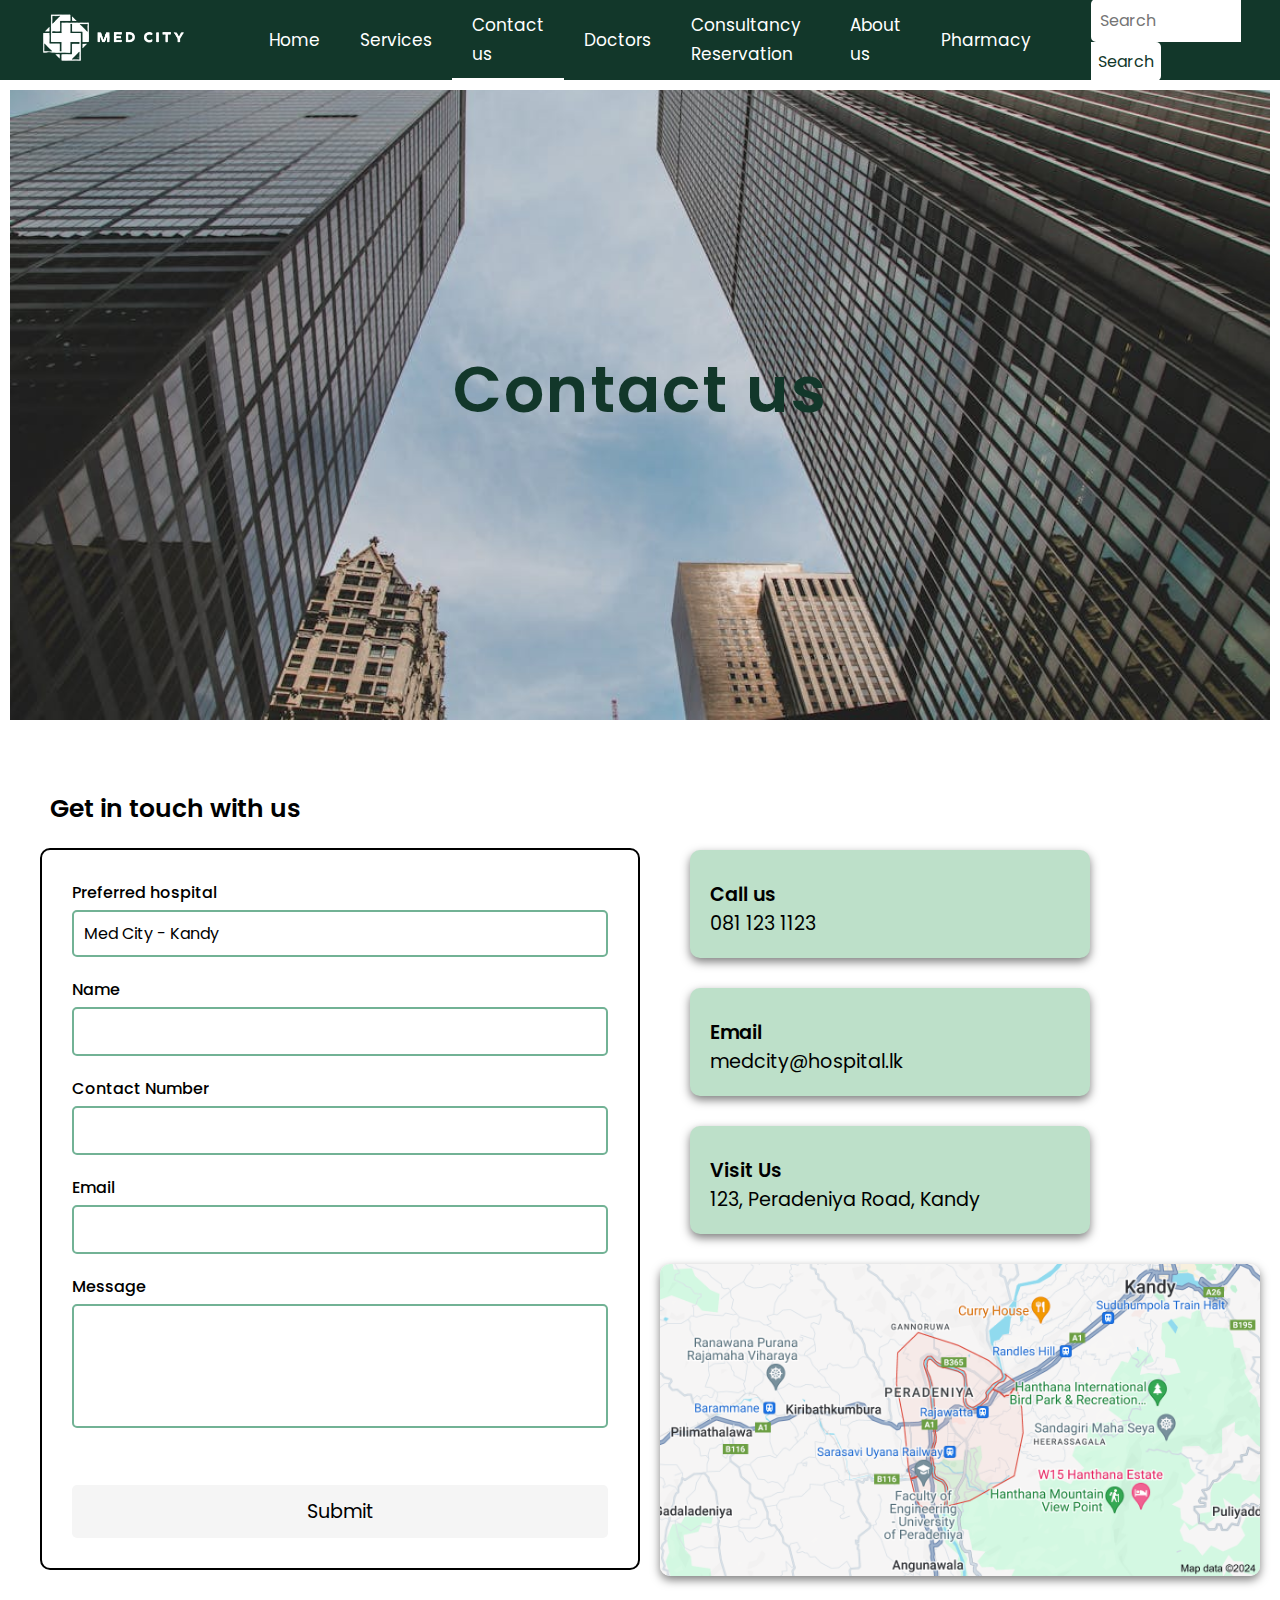
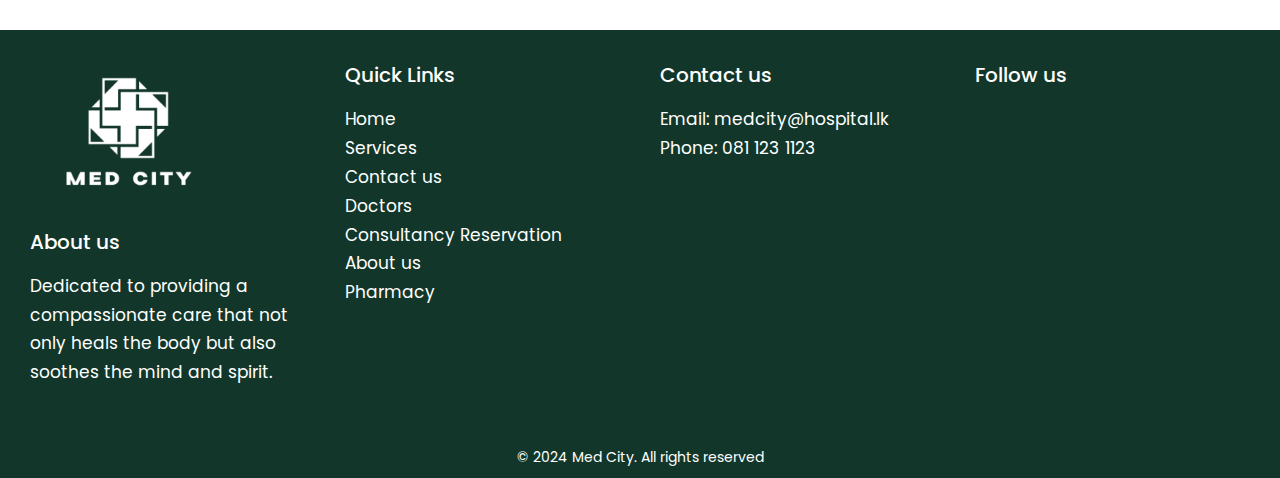
==== contact us.html @ abb5e2ea "Add files via upload" ====
<!DOCTYPE html>
<html lang="en">
<head>
    <meta charset="UTF-8">
    <meta name="viewport" content="width=device-width, initial-scale=1.0">
    <title>Med City</title>
    <link rel="stylesheet" href="./contact.css">
    <link rel="stylesheet" href="./reset.css">
    <link rel="apple-touch-icon" sizes="180x180" href="./apple-touch-icon.png">
    <link rel="icon" type="image/png" sizes="32x32" href="./favicon-32x32.png">
    <link rel="icon" type="image/png" sizes="16x16" href="./favicon-16x16.png">
    <link rel="manifest" href="./site.webmanifest">
    <link rel="mask-icon" href="./safari-pinned-tab.svg" color="#ffffff">
    <meta name="msapplication-TileColor" content="#da532c">
    <meta name="theme-color" content="#ffffff">
    <link rel="preconnect" href="https://fonts.googleapis.com">
<link rel="preconnect" href="https://fonts.gstatic.com" crossorigin>
<link href="https://fonts.googleapis.com/css2?family=Poppins:ital,wght@0,100;0,200;0,300;0,400;0,500;0,600;0,700;0,800;0,900;1,100;1,200;1,300;1,400;1,500;1,600;1,700;1,800;1,900&display=swap" rel="stylesheet">

<!--Flaticons link-->
<link rel='stylesheet' href='https://cdn-uicons.flaticon.com/2.5.1/uicons-solid-rounded/css/uicons-solid-rounded.css'>
<link rel='stylesheet' href='https://cdn-uicons.flaticon.com/2.5.1/uicons-bold-rounded/css/uicons-bold-rounded.css'>
<link rel='stylesheet' href='https://cdn-uicons.flaticon.com/2.5.1/uicons-solid-rounded/css/uicons-solid-rounded.css'>
<link rel='stylesheet' href='https://cdn-uicons.flaticon.com/2.5.1/uicons-regular-rounded/css/uicons-regular-rounded.css'>
<link rel='stylesheet' href='https://cdn-uicons.flaticon.com/2.5.1/uicons-solid-straight/css/uicons-solid-straight.css'>
<link rel='stylesheet' href='https://cdn-uicons.flaticon.com/2.5.1/uicons-brands/css/uicons-brands.css'>
</head>
<body>
    <!--navigation bar-->
    <header>
        <section>
            <nav>
                <input type="checkbox" id="sidebar-active">
                <label for="sidebar-active" class="open-sidebar-button">
                    <svg xmlns="http://www.w3.org/2000/svg" height="32px" viewBox="0 -960 960 960" width="32px" fill="#5f6368"><path d="M120-240v-80h720v80H120Zm0-200v-80h720v80H120Zm0-200v-80h720v80H120Z"/></svg>
                </label>
                <label id="overlay" for="sidebar-active"></label>
                <section class="links-container">
                    <label for="sidebar-active" class="close-sidebar-button">
                        <svg xmlns="http://www.w3.org/2000/svg" height="32px" viewBox="0 -960 960 960" width="32px" fill="#5f6368"><path d="m256-200-56-56 224-224-224-224 56-56 224 224 224-224 56 56-224 224 224 224-56 56-224-224-224 224Z"/></svg>
                    </label>
                <!--logo-->
                <section class="logo">
                    <a href="./index.html">
                    <img src="./main logo.png" alt=""></a>
                </section>
                <ul class="ul">
                    <li><a href="./index.html">Home</a></li>
                    <li><a href="./services.html">Services</a></li>
                    <li><a href="./contact us.html" class="active">Contact us</a></li>
                    <li><a href="./doctors.html">Doctors</a></li>
                    <li><a href="./reservation.html">Consultancy Reservation</a></li>
                    <li><a href="./about us.html">About us</a></li>
                    <li><a href="./pharmacy.html">Pharmacy</a></li>
                </ul>

                <!--search bar-->
                <div class="search-container">
                    <form action="/search" method="GET">
                        <input type="text" placeholder="Search" name="query" class="search-input">
                        <button type="submit" class="search-btn">Search</button>
                    </form>
                </div>
        </nav>
        </section>
    </header>

    <!--Main-->
   <section class="contact-container">
    <div class="overlay"></div>
    <div class="contact-image">
        <h2>Contact us</h2>
        <p></p>
    </div>
   </section>


    <!--contact us form-->
    <section class="contact">
    <form method="post">
        <h2>Get in touch with us</h2>
        <section class="contact-form">
            <fieldset>
                <div class="input-box">
                    <label for="hospital">Preferred hospital</label>
                    <select id="hospital" name="hospital" required>
                        <option value="kandy">Med City - Kandy</option>
                        <option value="colombo">Med City - Colombo</option>
                        <option value="galle">Med City - Galle</option>
                    </select>
                </div>

                <div class="input-box">
                    <label for="name">Name</label>
                    <input type="text" id="name" name="name" required>
                </div>

                <div class="input-box">
                    <label for="contact">Contact Number</label>
                    <input type="tel" id="contact" name="contact" required>
                </div>

                <div class="input-box">
                    <label for="email">Email</label>
                    <input type="email" id="email" name="email" required>
                </div>

                <div class="input-box">
                    <label for="message">Message</label>
                    <textarea id="message" name="message" rows="4" required></textarea>
                </div>

                <div class="submit-button">
                    <button type="submit">Submit</button>
                </div>
            </fieldset>
        </section>
    </form>

    <section class="contact-info">
        <div class="contact-box">
            <i class="fi fi-sr-phone-call"></i>
            <h3>Call us</h3>
            <p>081 123 1123</p>
        </div>    

        <div class="contact-box">
            <i class="fi fi-br-envelope-dot"></i>
            <h3>Email</h3>
            <p>medcity@hospital.lk</p>
        </div>

        <div class="contact-box">
            <i class="fi fi-sr-location-arrow"></i>
            <h3>Visit Us</h3>
            <p>123, Peradeniya Road, Kandy</p>
        </div>
        <img src="./Images/map.png" alt="map">

    </section>
</section>
    
<!--Footer-->
    <footer class="footer">
        <div class="footer-container">
            <div class="footer-row">
                <div class="footer-column">
                    <img src="./footer logo.png" alt="logo">
                    <h3>About us</h3>
                    <p>Dedicated to providing a compassionate care that not only heals the body but also soothes the mind and spirit.</p>
                </div>
                <div class="footer-column">
                    <h3>Quick Links</h3>
                    <ul>
                        <li><a href="./index.html">Home</a></li>
                            <li><a href="./services.html">Services</a></li>
                            <li><a href="./contact us.html">Contact us</a></li>
                            <li><a href="./doctors.html">Doctors</a></li>
                            <li><a href="./reservation.html">Consultancy Reservation</a></li>
                            <li><a href="./about us.html">About us</a></li>
                            <li><a href="./pharmacy.html">Pharmacy</a></li>
                    </ul>
                </div>
                <div class="footer-column">
                    <h3>Contact us</h3>
                    <p>Email: medcity@hospital.lk</p>
                    <p>Phone: 081 123 1123</p>
                </div>
                <div class="footer-column">
                    <h3>Follow us</h3>
                    <div class="social-icons">
                        <i class="fi fi-brands-whatsapp"></i>
                        <i class="fi fi-brands-instagram"></i>
                        <i class="fi fi-brands-facebook"></i>
                    </div>
                </div>
            </div>
        </div>
        <div class="footer-bottom">
            <p>&copy; 2024 Med City. All rights reserved</p>
        </div>
    </footer>
</body>
</html>

<!--Source
https://www.youtube.com/watch?v=8eFeIFKAKHw
-->
---- contact.css ----
/*CONTACT US PAGE*/
:root{
    --primary-color: #12372A;
    --background-color: #DAF1DE;
    --secondary-color: #bde0c9;
    --heading-color: #436850;
    --text-color: black;
    --border-radius: 10px;
    --font-size: 17px;
}
*{
    margin: 0;
    padding: 0;
}
html{
    font-size: 12pt;
    font-family: "Poppins", sans-serif;
}
nav{
    height: 80px;
    background-color: var(--primary-color);
    display: flex;
    justify-content: space-between;
    cursor: pointer;
}

/*logo*/
.logo{
    margin: 0 30px 0 30px;
    display: block;
    width: 200px;
}
.logo img{
    width: 100%;
}
.links-container{
    height: 100%;
    width: 100%;
    display: flex;
    flex-direction: row;
    align-items: center;
}
.ul{
    align-items: center;
    list-style-type: none;
    display: flex;
    flex-direction: row;
    font-size: var(--font-size);
    margin-left: 20px;
    margin-right: 40px;
}
.ul a{
    height: 100%;
    padding: 8px 20px;
    display: flex;
    align-items: center;
    text-decoration: none;
    color: white;
    position: relative;
}
ul a:hover{
    transition: all 0.5s ease;
    color: rgb(255, 255, 255);
}
li a::after{
    content: "";
    background-color: white;
    width: 0;
    position: absolute;
    height: 0.2rem;
    margin-top: 0.1rem;
    left: 0;
    top: 100%;
}
li a:hover::after{
    width: 100%;
    transition: all 0.3s ease;
}
ul a.active{
    position: relative;
}
ul a.active::after{
    width: 100%;
    transition: none;
}
nav svg{
    fill: white;
}
#sidebar-active{
    display: none;
}
.open-sidebar-button, .close-sidebar-button{
    display: none;
}


/*search bar*/
.services-container{
    display: flex;
    justify-content: space-between;
    margin-top: 20px;
}
.search-input{
    width: 150px;
    padding: 7px;
    border: 2px solid white;
    border-radius: 5px 0 0 5px;
    font-size: 1rem;
    outline: none;
    transition: width 0.4s ease;
    background-color: white;
}
.search-btn {
    background-color: white;
    padding: 7px;
    color: var(--primary-color);
    border: none;
    border-radius: 0 5px 5px 0;
    font-size: 1rem;
    transition: background-color 0.3s;
}
.search-btn:hover {
    background-color: var(--primary-color);
    color: white;
}

@media (max-width: 600px) {
    .search-input {
      width: 100px;
      font-size: 0.9rem;
    }
    .search-input:focus {
      width: 200px;
    }
}
  /*nav bar responsiveness*/
@media (max-width: 900px){
    .links-container{
        flex-direction: column;
        align-items: flex-start;

        position: fixed;
        top: 0;
        right: -100%;
        z-index: 10;
        width: 300px;

        background-color:var(--primary-color);
        transition: 1s ease-out;
    }
    .ul{
        display: flex;
        flex-direction: column;
    }
    .ul a{
        box-sizing: border-box;
        height: auto;
        width: 100%;
        padding: 20px 30px;
        justify-content: center;
    }
    .open-sidebar-button ,.close-sidebar-button{
        padding: 20px;
        display: block;
    }
    #sidebar-active:checked ~ .links-container{
        right: 0;
    }
    #sidebar-active:checked ~ #overlay{
        height: 100%;
        width: 100%;
        position: fixed;
        top: 0;
        left: 0;
        z-index: 9;
    }
    .search-container{
        display: none;
    }
}

/*main*/
.contact-container{
    position: relative;
    background: url(./Images/building.jpeg) no-repeat center center/cover;
    height: 70vh;
    display: flex;
    align-items: center;
    justify-content: center;
    text-align: center;
    margin: 10px auto;
    margin-left: 10px;
    margin-right: 10px;
}
.contact-container .overlay{
    position: absolute;
    top: 0;
    left: 0;
    width: 100%;
    height: 100%;
    background-color:rgba(0, 0, 0, 0);
}
.contact-image{
    position: relative;
    z-index: 1;
}
.contact-image h2{
    color: var(--primary-color);
    font-weight: 600;
    font-size: 4rem;
    margin-bottom: 1rem;
    letter-spacing: 2px;
}
.contact-image p{
    color: white;
    font-size: 1.2rem;
    margin-bottom: 2rem;
    font-weight: 500;
}

/*contact us form*/
.contact{
    display: flex;
    flex-direction: row;
    justify-content: center;
    width: 100%;
    margin: 20px auto;
    padding: 20px;
}
form h2{
    text-align:left;
    font-size: 25px;
    font-weight: 600;
    margin-bottom: 10px;
    margin-top: 30px;
    padding-left: 30px;
}
.contact-form fieldset{
    border: 2px black solid;
    width: 600px;
    padding: 30px;
    border-radius: 10px;
    margin: 20px;
}
.input-box{
    margin-bottom: 20px;
}
.input-box label{
    display: block;
    font-weight: 500;
    margin-bottom: 5px;
}
.contact-form input,
.contact-form select,
.contact-form textarea {
    width: 100%;
    padding: 10px;
    border: 2px solid rgb(114, 178, 149);
    border-radius: 5px;
    font-size: 1em;
    font-family: inherit;
}
.contact-form button {
    width: 100%;
    padding: 12px;
    background-color: whitesmoke;
    color: black;
    border: none;
    border-radius: 5px;
    font-size: 1.2em;
    cursor: pointer;
    text-align: center;
    margin-top: 30px;
}
.contact-form button:hover {
    background-color: var(--primary-color);
    color: white;
}


/*contact-info*/
.contact-info{
    margin-top: 60px;
}
.contact-box{
    max-width: 400px;
    padding: 20px;
    margin: 30px;
    background-color: var(--secondary-color);
    border-radius: var(--border-radius);
    box-shadow: 0px 4px 10px rgba(0, 0, 0, 0.5);
}
.contact-box h3{
    font-size: 1.2em;
    margin-top: 10px;
    font-weight: 600;
}
.contact-box p{
    font-size: 1.2em;
}
.contact-info img{
    max-width: 600px;
    border-radius: var(--border-radius);
    box-shadow: 0px 4px 10px rgba(0, 0, 0, 0.5);
}
.contact-box i{
    font-size: 25px;
}

@media (max-width: 900px){
    .contact{
        flex-direction: column;
        margin: 0;
    }
    .contact-form fieldset{
        width: 100%;
    }
}

/*footer*/
.footer{
    background-color: var(--primary-color);
    color: white;
    padding: 10px 0;
    font-size: 17px;
}
.footer-container{
    max-width: 1400px;
    margin: 0 auto;
    padding: 0 10px;
}
.footer-row{
    display: flex;
    flex-wrap: wrap;
    justify-content: space-between;
}
.footer-column{
    flex: 1 1 250px;
    margin-bottom: 20px;
    padding: 20px;
}
.footer-column img{
    width: 100%;
    max-width: 200px;
    height: auto;
}
.footer-column h3{
    margin-bottom: 15px;
    font-size: 20px;
    font-weight: 500;
}
.footer-column p, li{
    text-decoration: none;
    list-style-type: none;
    line-height: 1.7;
}
.footer-column a{
    color: white;
    text-decoration: none;
}
.footer-column a:hover{
    color: white;
    text-decoration: underline;
}
.social-icons i{
    display: inline-block;
    margin-right: 20px;
    font-size: 30px;
}
.footer-bottom{
    text-align: center;
    padding-top: 20px;
}
.footer-bottom p{
    font-size: 14px;
}

 /*footer responsiveness*/
@media (max-width: 900px){
.footer-row{
    flex-direction: column;
}
.footer-column{
    flex: 1 1 100%;
    margin-bottom: 30px;
}
}
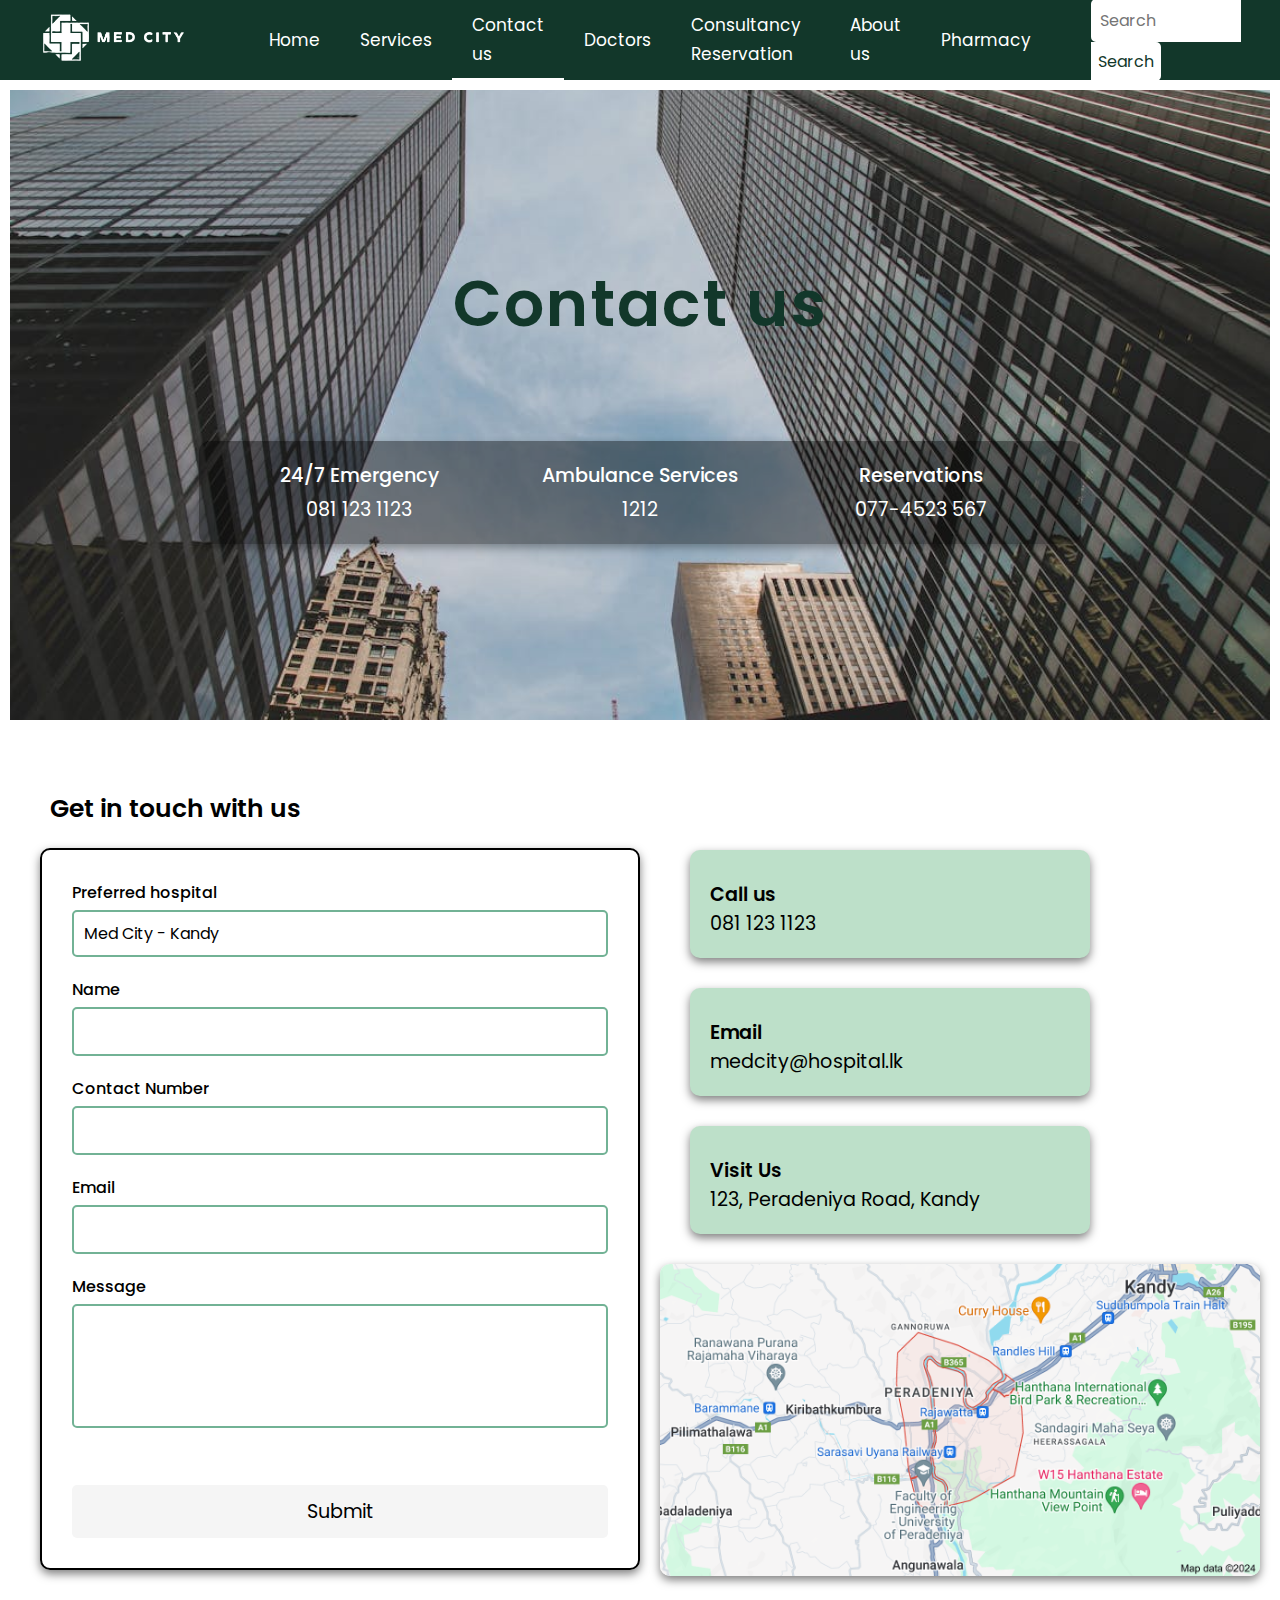
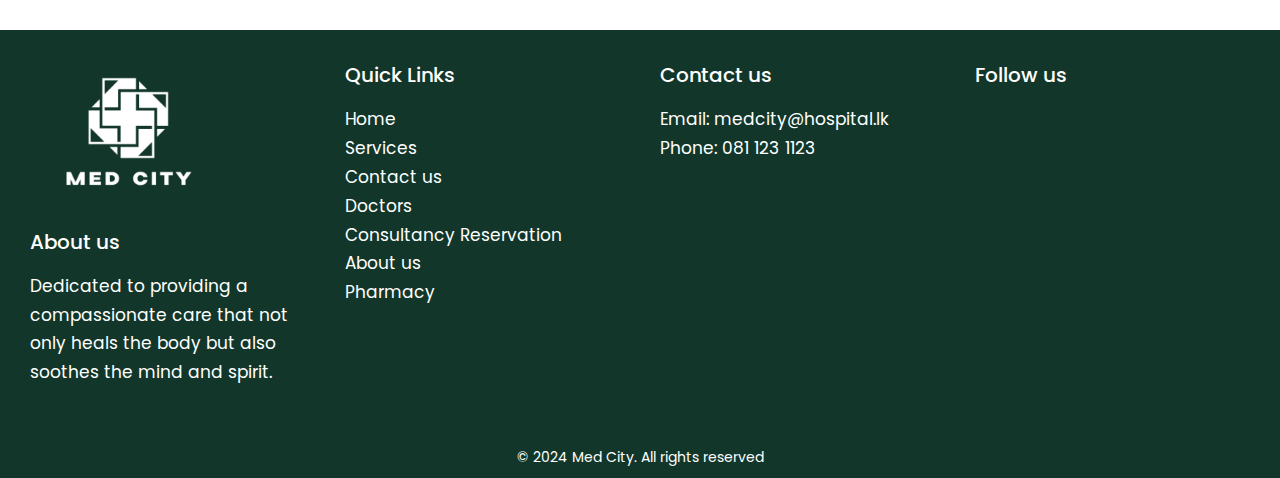
==== commit c4184543: "Add files via upload" ====
--- a/contact us.html
+++ b/contact us.html
@@ -72,7 +72,26 @@
         <h2>Contact us</h2>
         <p></p>
     </div>
+    <section class="info-panel">
+        <div class="info-card">
+            <i class="fi fi-sr-light-emergency-on"></i>
+            <h3>24/7 Emergency</h3>
+            <p>081 123 1123</p>
+        </div>
+        <div class="info-card">
+            <i class="fi fi-ss-ambulance"></i>
+            <h3>Ambulance Services</h3>
+            <p>1212</p>
+        </div>
+        <div class="info-card">
+            <i class="fi fi-sr-reservation-table"></i>
+            <h3>Reservations</h3>
+            <p>077-4523 567</p>
+        </div>
+    </section>
    </section>
+
+   
 
 
     <!--contact us form-->
--- a/contact.css
+++ b/contact.css
@@ -186,6 +186,7 @@
     background: url(./Images/building.jpeg) no-repeat center center/cover;
     height: 70vh;
     display: flex;
+    flex-direction: column;
     align-items: center;
     justify-content: center;
     text-align: center;
@@ -209,14 +210,60 @@
     color: var(--primary-color);
     font-weight: 600;
     font-size: 4rem;
-    margin-bottom: 1rem;
+    margin-bottom: 5rem;
     letter-spacing: 2px;
+    animation: contact 2s ease 1 normal forwards;
 }
 .contact-image p{
     color: white;
     font-size: 1.2rem;
     margin-bottom: 2rem;
     font-weight: 500;
+}
+
+.info-panel {
+    display: flex;
+    justify-content: space-around;
+    flex-direction: row;
+    align-items: center;
+    background-color:rgba(0, 0, 0, 0.4);
+    padding: 20px;
+    width: 70%;
+    margin: 10px auto;
+    border-radius: 10px;
+    box-shadow: 0 4px 8px rgba(0, 0, 0, 0.3);
+    animation: contact 2s ease 1 normal forwards;
+}
+
+/*animation for contact text*/
+@keyframes contact {
+	0% {
+		opacity: 0;
+		transform: translateY(-150px);
+	}
+
+	100% {
+		opacity: 1;
+		transform: translateY(0);
+	}
+}
+.info-card {
+    text-align: center;
+    width: 100%;
+}
+.info-card i{
+    font-size: 3vw;
+    color: white;
+}
+.info-card h3 {
+    font-size: 1.5vw;
+    font-weight: 500;
+    color: white;
+    margin-bottom: 5px;
+}
+.info-card p {
+    font-size: 1.5vw;
+    color: white;
 }
 
 /*contact us form*/
@@ -242,6 +289,7 @@
     padding: 30px;
     border-radius: 10px;
     margin: 20px;
+    box-shadow: 0px 4px 10px rgba(0, 0, 0, 0.5);
 }
 .input-box{
     margin-bottom: 20px;
@@ -386,3 +434,15 @@
     margin-bottom: 30px;
 }
 }
+
+@media (max-width: 1024px) and (min-width: 768px){
+    .info-card h3,p{
+        font-size: 2vw;
+    }
+}
+    
+@media (max-width: 767px){
+    .info-card h3,p{
+        font-size: 2vw;
+    }
+}
